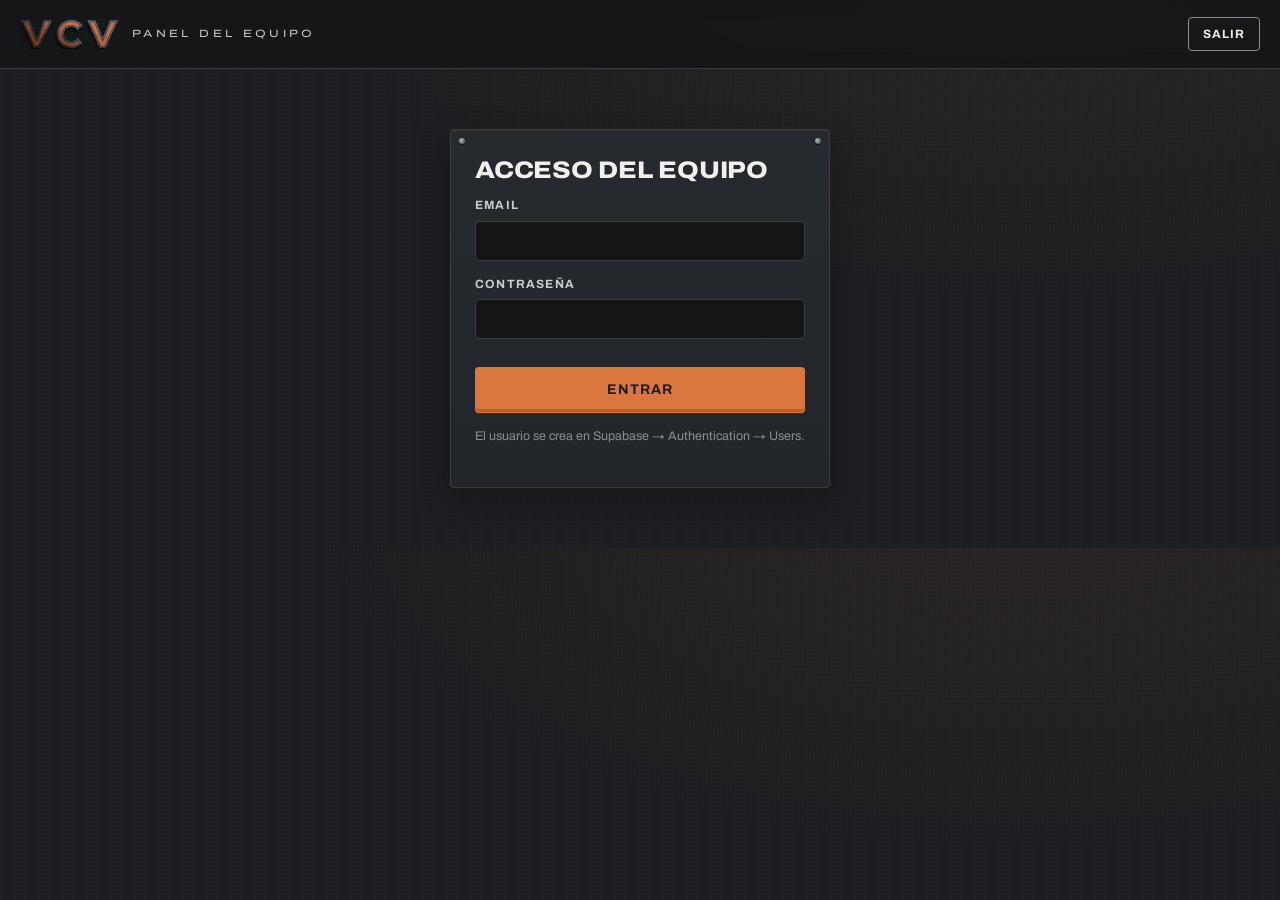
==== admin.html @ 90ddebd8 "Add files via upload" ====
<!doctype html>
<html lang="es">
<head>
<meta charset="utf-8">
<meta name="viewport" content="width=device-width, initial-scale=1">
<meta name="robots" content="noindex, nofollow">
<title>Panel · VCV</title>
<meta name="theme-color" content="#1C1E21">
<link rel="icon" href="favicon.svg" type="image/svg+xml">
<link href="https://fonts.googleapis.com/css2?family=Archivo:wdth,wght@100..125,400..800&family=JetBrains+Mono:wght@400;600;700&display=swap" rel="stylesheet">
<link rel="stylesheet" href="styles.css">
</head>
<body>
<header class="site-header"><div class="wrap" style="max-width:none">
  <a class="brand" href="index.html"><img src="logo-vcv.png" alt="VCV" width="100" height="30"><small>PANEL DEL EQUIPO</small></a>
  <div style="margin-left:auto;display:flex;gap:10px;align-items:center"><span class="dim mono" id="who" style="font-size:12px"></span><button class="btn ghost small" id="logout" hidden>Salir</button></div>
</div></header>
<div id="app"></div>
<script type="module" src="admin.js"></script>
</body>
</html>
---- styles.css ----
/* VCV · Vip Cars Valencia — sistema visual industrial (pizarra, cobre, acero) */
:root {
  --slate-0: #141517;
  --slate-1: #1C1E21;
  --slate-2: #26292D;
  --slate-3: #31353A;
  --line: #3A3E44;
  --steel: #8A8F96;
  --steel-2: #C9CCD0;
  --ink: #F2F0EC;
  --copper: #D9773F;
  --copper-2: #E8894F;
  --copper-ink: #1C1E21;
  --ok: #7FB685;
  --warn: #E0B24F;
  --bad: #D9654F;
  --r: 4px;
  --display: 'Archivo', 'Arial Narrow', system-ui, sans-serif;
  --body: 'Archivo', system-ui, -apple-system, 'Segoe UI', Roboto, sans-serif;
  --mono: 'JetBrains Mono', ui-monospace, 'SF Mono', Menlo, Consolas, monospace;
  --maxw: 1240px;
  color-scheme: dark;
}
* { box-sizing: border-box; }
html { scroll-behavior: smooth; }
body {
  margin: 0; color: var(--ink); font-family: var(--body); font-size: 16px; line-height: 1.55;
  background-color: var(--slate-1);
  background-image:
    radial-gradient(1200px 600px at 80% -10%, rgba(217,119,63,.08), transparent 60%),
    repeating-linear-gradient(90deg, rgba(255,255,255,.012) 0 1px, transparent 1px 3px),
    repeating-linear-gradient(0deg, rgba(0,0,0,.05) 0 1px, transparent 1px 4px);
  -webkit-font-smoothing: antialiased;
}
img, svg { max-width: 100%; display: block; }
a { color: var(--copper); text-decoration: none; }
a:hover { color: var(--copper-2); }
:focus-visible { outline: 2px solid var(--copper); outline-offset: 2px; }
.wrap { max-width: var(--maxw); margin: 0 auto; padding: 0 20px; }
.mono { font-family: var(--mono); font-feature-settings: 'tnum'; }
.muted { color: var(--steel-2); }
.dim { color: var(--steel); }
.sr { position: absolute; width: 1px; height: 1px; overflow: hidden; clip: rect(0 0 0 0); white-space: nowrap; }

/* Tipografía */
h1, h2, h3 { font-family: var(--display); font-stretch: 112%; line-height: 1.08; margin: 0 0 .5em; letter-spacing: -.01em; }
h1 { font-size: clamp(36px, 6vw, 72px); font-weight: 800; text-transform: uppercase; }
h2 { font-size: clamp(26px, 3.4vw, 40px); font-weight: 800; text-transform: uppercase; }
h3 { font-size: 19px; font-weight: 700; }
.eyebrow {
  font-family: var(--mono); font-size: 12px; letter-spacing: .22em; text-transform: uppercase; color: var(--copper);
  display: inline-flex; align-items: center; gap: 10px; margin-bottom: 14px;
}
.eyebrow::before { content: ''; width: 26px; height: 2px; background: var(--copper); }
.lead { font-size: clamp(16px, 1.6vw, 19px); color: var(--steel-2); max-width: 60ch; }

/* Botones */
.btn {
  display: inline-flex; align-items: center; justify-content: center; gap: 10px; cursor: pointer;
  font: 700 14px/1 var(--body); letter-spacing: .08em; text-transform: uppercase;
  padding: 15px 22px; border-radius: var(--r); border: 1px solid transparent; transition: .15s;
  background: var(--copper); color: var(--copper-ink);
  box-shadow: inset 0 -3px 0 rgba(0,0,0,.18), 0 1px 0 rgba(255,255,255,.06);
}
.btn:hover { background: var(--copper-2); color: var(--copper-ink); }
.btn:disabled { opacity: .5; cursor: not-allowed; }
.btn.ghost { background: transparent; color: var(--ink); border-color: var(--steel); box-shadow: none; }
.btn.ghost:hover { border-color: var(--copper); color: var(--copper); }
.btn.small { padding: 10px 14px; font-size: 12px; }
.btn.block { width: 100%; }
.btn .arrow { font-family: var(--mono); }

/* Placa metálica (tarjeta base) con remaches */
.plate {
  position: relative; background: linear-gradient(180deg, var(--slate-2), #22252a);
  border: 1px solid var(--line); border-radius: var(--r);
  box-shadow: inset 0 1px 0 rgba(255,255,255,.04), 0 10px 30px rgba(0,0,0,.25);
}
.plate.rivets::before, .plate.rivets::after {
  content: ''; position: absolute; top: 8px; width: 6px; height: 6px; border-radius: 50%;
  background: radial-gradient(circle at 35% 35%, #b9bec4, #5d6268 70%); box-shadow: 0 1px 0 rgba(0,0,0,.6);
}
.plate.rivets::before { left: 8px; }
.plate.rivets::after { right: 8px; }

/* Cabecera */
.site-header {
  position: sticky; top: 0; z-index: 50; backdrop-filter: blur(8px);
  background: rgba(20,21,23,.86); border-bottom: 1px solid var(--line);
}
.site-header .wrap { display: flex; align-items: center; gap: 24px; height: 68px; }
.brand { display: flex; align-items: center; gap: 12px; color: var(--ink); }
.brand img { height: 30px; width: auto; }
.brand small { font-family: var(--display); font-stretch: 125%; font-size: 10.5px; letter-spacing: .32em; color: var(--steel-2); white-space: nowrap; }
.nav { display: flex; gap: 22px; margin-left: auto; align-items: center; }
.nav a { color: var(--steel-2); font-size: 13px; font-weight: 600; letter-spacing: .06em; text-transform: uppercase; }
.nav a:hover, .nav a.active { color: var(--ink); }
.menu-btn { display: none; margin-left: auto; background: none; border: 1px solid var(--line); color: var(--ink); border-radius: var(--r); padding: 8px 10px; font: 600 12px var(--mono); }
@media (max-width: 920px) {
  .brand small { display: none; }
  .menu-btn { display: block; }
  .nav { display: none; position: absolute; top: 68px; left: 0; right: 0; flex-direction: column; align-items: stretch; gap: 0;
         background: var(--slate-0); border-bottom: 1px solid var(--line); padding: 8px 20px 18px; }
  .nav.open { display: flex; }
  .nav a { padding: 12px 0; border-bottom: 1px solid var(--line); }
  .nav .btn { margin-top: 12px; }
}

/* Hero */
.hero { padding: 64px 0 40px; position: relative; overflow: hidden; }
.hero-grid { display: grid; grid-template-columns: 1.05fr .95fr; gap: 40px; align-items: center; }
.hero h1 .copper { color: var(--copper); }
.hero-ctas { display: flex; gap: 12px; flex-wrap: wrap; margin: 28px 0 30px; }
.specs-strip { display: grid; grid-template-columns: repeat(3, 1fr); border: 1px solid var(--line); border-radius: var(--r); overflow: hidden; }
.specs-strip div { padding: 14px 16px; border-right: 1px solid var(--line); background: rgba(255,255,255,.015); }
.specs-strip div:last-child { border-right: 0; }
.specs-strip b { display: block; font-family: var(--mono); font-size: 20px; color: var(--copper); }
.specs-strip span { font-size: 12px; color: var(--steel-2); text-transform: uppercase; letter-spacing: .08em; }
.order-sheet { padding: 22px 22px 18px; }
.order-sheet .sheet-head { display: flex; justify-content: space-between; align-items: center; font-family: var(--mono); font-size: 12px; color: var(--steel); letter-spacing: .1em; margin-bottom: 8px; padding: 0 10px; }
.stamp {
  font-family: var(--mono); font-weight: 700; font-size: 12px; letter-spacing: .14em; text-transform: uppercase;
  color: var(--copper); border: 2px solid var(--copper); padding: 4px 8px; border-radius: 3px; transform: rotate(-3deg); display: inline-block;
}
.stamp.ok { color: var(--ok); border-color: var(--ok); }
.order-sheet dl { display: grid; grid-template-columns: auto 1fr; gap: 6px 16px; margin: 14px 10px 0; font-size: 14px; }
.order-sheet dt { color: var(--steel); font-family: var(--mono); font-size: 12px; text-transform: uppercase; letter-spacing: .08em; padding-top: 2px; }
.order-sheet dd { margin: 0; border-bottom: 1px dashed var(--line); padding-bottom: 6px; }
@media (max-width: 920px) { .hero-grid { grid-template-columns: 1fr; } .hero { padding-top: 36px; } }

/* Secciones */
section { padding: 64px 0; }
.section-head { display: flex; justify-content: space-between; align-items: end; gap: 20px; margin-bottom: 26px; flex-wrap: wrap; }
.section-head p { margin: 0; }
.blueprint {
  background-image:
    linear-gradient(rgba(138,143,150,.06) 1px, transparent 1px),
    linear-gradient(90deg, rgba(138,143,150,.06) 1px, transparent 1px);
  background-size: 32px 32px;
  border-top: 1px solid var(--line); border-bottom: 1px solid var(--line);
}

/* Buscador */
.finder { display: grid; grid-template-columns: 300px 1fr; gap: 24px; align-items: start; }
.filters { padding: 20px 18px; position: sticky; top: 84px; max-height: calc(100vh - 100px); overflow: auto; }
.filters h3 { font-size: 13px; letter-spacing: .14em; text-transform: uppercase; color: var(--steel-2); display: flex; justify-content: space-between; align-items: center; }
.fgroup { padding: 14px 0; border-top: 1px solid var(--line); }
.fgroup:first-of-type { border-top: 0; }
.flabel { display: flex; justify-content: space-between; font-size: 12px; font-weight: 700; letter-spacing: .1em; text-transform: uppercase; color: var(--steel-2); margin-bottom: 9px; }
.flabel output { font-family: var(--mono); color: var(--copper); font-weight: 600; letter-spacing: 0; text-transform: none; }
.chips { display: flex; flex-wrap: wrap; gap: 6px; }
.chip {
  font: 600 12.5px var(--body); color: var(--steel-2); background: var(--slate-1); border: 1px solid var(--line);
  padding: 7px 10px; border-radius: 3px; cursor: pointer; transition: .12s;
}
.chip:hover { border-color: var(--steel); color: var(--ink); }
.chip[aria-pressed="true"] { background: rgba(217,119,63,.14); border-color: var(--copper); color: var(--ink); }
.swatches { display: flex; flex-wrap: wrap; gap: 8px; }
.swatch { width: 28px; height: 28px; border-radius: 50%; border: 2px solid var(--line); cursor: pointer; position: relative; }
.swatch[aria-pressed="true"] { border-color: var(--copper); box-shadow: 0 0 0 3px rgba(217,119,63,.25); }
select, input[type=text], input[type=email], input[type=tel], input[type=number], input[type=password], input[type=url], textarea {
  width: 100%; background: var(--slate-0); color: var(--ink); border: 1px solid var(--line); border-radius: var(--r);
  padding: 11px 12px; font: 15px var(--body);
}
select:focus, input:focus, textarea:focus { border-color: var(--copper); outline: none; }
textarea { min-height: 96px; resize: vertical; }
.row2 { display: grid; grid-template-columns: 1fr 1fr; gap: 8px; }

/* Deslizador tipo dial */
input[type=range] { -webkit-appearance: none; appearance: none; width: 100%; background: transparent; height: 26px; }
input[type=range]::-webkit-slider-runnable-track { height: 6px; border-radius: 3px; background: repeating-linear-gradient(90deg, var(--line) 0 2px, var(--slate-0) 2px 8px); border: 1px solid var(--line); }
input[type=range]::-moz-range-track { height: 6px; border-radius: 3px; background: var(--slate-0); border: 1px solid var(--line); }
input[type=range]::-webkit-slider-thumb { -webkit-appearance: none; margin-top: -8px; width: 20px; height: 20px; border-radius: 50%; background: radial-gradient(circle at 35% 35%, #f0a070, var(--copper) 60%, #a5552a); border: 2px solid var(--slate-0); box-shadow: 0 0 0 1px var(--steel); cursor: grab; }
input[type=range]::-moz-range-thumb { width: 18px; height: 18px; border-radius: 50%; background: var(--copper); border: 2px solid var(--slate-0); cursor: grab; }
.dual { position: relative; height: 26px; }
.dual input[type=range] { position: absolute; inset: 0; pointer-events: none; }
.dual input[type=range]::-webkit-slider-thumb { pointer-events: all; }
.dual input[type=range]::-moz-range-thumb { pointer-events: all; }
.dual input[type=range]:nth-child(2)::-webkit-slider-runnable-track { background: transparent; border-color: transparent; }

.results-bar { display: flex; justify-content: space-between; align-items: center; gap: 12px; margin-bottom: 14px; flex-wrap: wrap; }
.results-bar .count { font-family: var(--mono); font-size: 13px; color: var(--steel-2); }
.results-bar select { width: auto; padding: 8px 10px; font-size: 13px; }
.grid { display: grid; grid-template-columns: repeat(auto-fill, minmax(280px, 1fr)); gap: 18px; }
.mobile-filter-btn { display: none; }
@media (max-width: 920px) {
  .finder { grid-template-columns: 1fr; }
  .filters { position: fixed; inset: 0 0 0 0; z-index: 80; max-height: none; top: 0; border-radius: 0; display: none; padding-bottom: 90px; }
  .filters.open { display: block; }
  .filters .close-filters { display: inline-flex; }
  .mobile-filter-btn { display: inline-flex; }
  .filters-apply { position: fixed; left: 0; right: 0; bottom: 0; padding: 12px 18px; background: var(--slate-0); border-top: 1px solid var(--line); }
}
.close-filters { display: none; }
@media (min-width: 921px) { .filters-apply { display: none; } }

/* Tarjeta de coche = hoja de inspección */
.car {
  display: flex; flex-direction: column; overflow: hidden; transition: transform .15s, border-color .15s; color: var(--ink);
}
.car:hover { transform: translateY(-2px); border-color: var(--steel); color: var(--ink); }
.car .art { aspect-ratio: 16 / 9; background: var(--slate-0); border-bottom: 1px solid var(--line); position: relative; }
.car .art svg, .car .art img { width: 100%; height: 100%; object-fit: cover; }
.car .tag { position: absolute; top: 10px; left: 10px; }
.car .fresh { position: absolute; top: 10px; right: 10px; font: 600 10.5px var(--mono); letter-spacing: .08em; text-transform: uppercase; background: rgba(20,21,23,.8); border: 1px solid var(--line); color: var(--ok); padding: 4px 7px; border-radius: 3px; }
.car .body { padding: 14px 16px 16px; display: flex; flex-direction: column; gap: 8px; flex: 1; }
.car .make { font: 700 11px var(--mono); letter-spacing: .16em; text-transform: uppercase; color: var(--steel); }
.car h3 { margin: 0; font-size: 18px; text-transform: none; }
.car .version { font-size: 13px; color: var(--steel-2); margin-top: -4px; }
.specline { display: flex; flex-wrap: wrap; gap: 4px 12px; font: 12.5px var(--mono); color: var(--steel-2); border-top: 1px dashed var(--line); border-bottom: 1px dashed var(--line); padding: 8px 0; }
.price-block { display: flex; justify-content: space-between; align-items: end; margin-top: auto; padding-top: 6px; }
.price-block .lbl { font-size: 10.5px; letter-spacing: .12em; text-transform: uppercase; color: var(--steel); }
.price-block .total { font: 700 24px var(--mono); color: var(--copper); line-height: 1.1; }
.price-block .es { font: 12px var(--mono); color: var(--steel); text-decoration: line-through; }
.save { font: 700 12px var(--mono); color: var(--copper-ink); background: var(--ok); padding: 5px 8px; border-radius: 3px; white-space: nowrap; }
.alt-badge { font: 600 10.5px var(--mono); letter-spacing: .1em; text-transform: uppercase; color: var(--warn); border: 1px solid var(--warn); padding: 3px 6px; border-radius: 3px; background: rgba(20,21,23,.8); }
.demo-badge { font: 600 10.5px var(--mono); letter-spacing: .1em; color: var(--steel-2); border: 1px solid var(--steel); padding: 3px 6px; border-radius: 3px; background: rgba(20,21,23,.8); }

.cta-bar { margin-top: 22px; padding: 20px 22px; display: flex; gap: 18px; align-items: center; justify-content: space-between; flex-wrap: wrap;
  border: 1px dashed var(--copper); background: rgba(217,119,63,.06); border-radius: var(--r); }
.cta-bar p { margin: 0; max-width: 62ch; }

/* Pasos */
.steps { display: grid; grid-template-columns: repeat(5, 1fr); gap: 14px; counter-reset: step; }
.step { padding: 20px 16px; }
.step .n { font: 700 34px var(--mono); color: var(--copper); line-height: 1; margin-bottom: 10px; }
.step p { font-size: 14px; color: var(--steel-2); margin: 0; }
@media (max-width: 920px) { .steps { grid-template-columns: 1fr 1fr; } }
@media (max-width: 560px) { .steps { grid-template-columns: 1fr; } }

/* Dos caminos */
.paths { display: grid; grid-template-columns: 1fr 1fr; gap: 18px; }
.path { padding: 28px 24px; }
.path ul { padding-left: 18px; color: var(--steel-2); }
@media (max-width: 780px) { .paths { grid-template-columns: 1fr; } }

/* Servicios */
.services { display: grid; grid-template-columns: repeat(3, 1fr); gap: 18px; }
.service { padding: 26px 22px 22px; display: flex; flex-direction: column; gap: 10px; }
.service .num { font: 700 13px var(--mono); color: var(--copper); letter-spacing: .14em; }
.pricelist { list-style: none; padding: 0; margin: 4px 0 0; }
.pricelist li { display: flex; justify-content: space-between; gap: 12px; padding: 9px 0; border-bottom: 1px dashed var(--line); font-size: 14px; }
.pricelist li b { font-family: var(--mono); color: var(--copper); white-space: nowrap; }
@media (max-width: 920px) { .services { grid-template-columns: 1fr; } }

/* Informe 200 puntos */
.report { display: grid; grid-template-columns: 1fr 1.1fr; gap: 30px; align-items: center; }
.bars { display: grid; gap: 10px; }
.bar { display: grid; grid-template-columns: 170px 1fr 44px; gap: 12px; align-items: center; font-size: 13.5px; }
.bar .track { height: 10px; background: var(--slate-0); border: 1px solid var(--line); border-radius: 2px; overflow: hidden; }
.bar .fill { height: 100%; background: repeating-linear-gradient(90deg, var(--copper) 0 6px, #b85f2f 6px 8px); }
.bar b { font-family: var(--mono); color: var(--copper); text-align: right; }
@media (max-width: 860px) { .report { grid-template-columns: 1fr; } .bar { grid-template-columns: 120px 1fr 40px; } }

/* FAQ */
details { border-bottom: 1px solid var(--line); padding: 16px 0; }
summary { cursor: pointer; font-weight: 700; list-style: none; display: flex; justify-content: space-between; gap: 16px; }
summary::after { content: '+'; font-family: var(--mono); color: var(--copper); font-size: 20px; line-height: 1; }
details[open] summary::after { content: '−'; }
details p { color: var(--steel-2); margin: 10px 0 0; }

/* Formularios */
.form { display: grid; gap: 14px; }
.field label, .field .label { display: block; font-size: 12px; font-weight: 700; letter-spacing: .1em; text-transform: uppercase; color: var(--steel-2); margin-bottom: 6px; }
.field .hint { font-size: 12.5px; color: var(--steel); margin-top: 4px; }
.check { display: flex; gap: 10px; align-items: flex-start; font-size: 14px; color: var(--steel-2); }
.check input { margin-top: 4px; accent-color: var(--copper); width: 16px; height: 16px; }
.hp { position: absolute; left: -9999px; }
.alert { padding: 12px 14px; border-radius: var(--r); font-size: 14px; border: 1px solid; }
.alert.err { border-color: var(--bad); color: #f3b5a8; background: rgba(217,101,79,.08); }
.alert.ok { border-color: var(--ok); color: #cfe9d2; background: rgba(127,182,133,.08); }
.alert.info { border-color: var(--steel); color: var(--steel-2); background: rgba(138,143,150,.06); }
.stepper { display: flex; gap: 6px; margin-bottom: 20px; }
.stepper span { flex: 1; font: 600 11px var(--mono); letter-spacing: .12em; text-transform: uppercase; color: var(--steel); padding-top: 10px; border-top: 3px solid var(--line); }
.stepper span.on { color: var(--ink); border-color: var(--copper); }
.form-step[hidden] { display: none; }
.form-nav { display: flex; justify-content: space-between; gap: 12px; margin-top: 8px; }

/* Ficha */
.detail { display: grid; grid-template-columns: 1.25fr .75fr; gap: 26px; align-items: start; padding-top: 28px; }
.detail .art-big { aspect-ratio: 16/9; overflow: hidden; }
.spec-table { width: 100%; border-collapse: collapse; font-size: 14px; }
.spec-table td { padding: 9px 0; border-bottom: 1px dashed var(--line); }
.spec-table td:first-child { color: var(--steel); width: 45%; }
.spec-table td:last-child { font-family: var(--mono); }
.breakdown { width: 100%; border-collapse: collapse; font-size: 14px; }
.breakdown td { padding: 8px 0; border-bottom: 1px dashed var(--line); }
.breakdown td:last-child { text-align: right; font-family: var(--mono); white-space: nowrap; }
.breakdown tr.total td { border-top: 2px solid var(--copper); border-bottom: 0; font-weight: 800; font-size: 17px; padding-top: 12px; }
.breakdown tr.total td:last-child { color: var(--copper); font-size: 22px; }
.sticky-col { position: sticky; top: 84px; }
.includes { list-style: none; padding: 0; margin: 10px 0 0; display: grid; gap: 8px; font-size: 14px; }
.includes li::before { content: '■'; color: var(--copper); margin-right: 10px; font-size: 10px; vertical-align: 2px; }
@media (max-width: 920px) { .detail { grid-template-columns: 1fr; } .sticky-col { position: static; } }

/* Mi pedido */
.timeline { display: flex; gap: 0; margin: 18px 0 6px; overflow-x: auto; }
.timeline div { flex: 1; min-width: 92px; font: 600 10.5px var(--mono); letter-spacing: .08em; text-transform: uppercase; color: var(--steel); padding-top: 12px; border-top: 3px solid var(--line); padding-right: 8px; }
.timeline div.done { color: var(--steel-2); border-color: var(--copper); }
.timeline div.now { color: var(--ink); border-color: var(--copper); }
.proposal { cursor: pointer; }
.proposal.selected { border-color: var(--copper); box-shadow: 0 0 0 1px var(--copper), 0 10px 30px rgba(0,0,0,.25); }
.opt { display: flex; gap: 12px; align-items: flex-start; padding: 12px 14px; border: 1px solid var(--line); border-radius: var(--r); cursor: pointer; background: var(--slate-1); }
.opt:has(input:checked) { border-color: var(--copper); background: rgba(217,119,63,.07); }
.opt input { accent-color: var(--copper); margin-top: 4px; }
.opt .p { margin-left: auto; font-family: var(--mono); color: var(--copper); white-space: nowrap; }
.opt small { display: block; color: var(--steel); font-size: 12.5px; }

/* Pie */
.site-footer { border-top: 1px solid var(--line); padding: 40px 0 90px; color: var(--steel); font-size: 13.5px; background: var(--slate-0); }
.footer-grid { display: grid; grid-template-columns: 1.4fr 1fr 1fr; gap: 24px; }
.footer-grid a { color: var(--steel-2); display: block; padding: 3px 0; }
@media (max-width: 720px) { .footer-grid { grid-template-columns: 1fr; } }
.wa {
  position: fixed; right: 18px; bottom: 18px; z-index: 60; width: 56px; height: 56px; border-radius: 50%;
  background: #25D366; display: grid; place-items: center; box-shadow: 0 8px 20px rgba(0,0,0,.4);
}
.demo-ribbon { background: repeating-linear-gradient(-45deg, #2b2e33 0 12px, #26292d 12px 24px); border-bottom: 1px solid var(--line); text-align: center; font: 600 11.5px var(--mono); letter-spacing: .1em; color: var(--warn); padding: 6px 12px; }

/* Admin */
.admin-shell { display: grid; grid-template-columns: 220px 1fr; min-height: calc(100vh - 68px); }
.admin-nav { border-right: 1px solid var(--line); padding: 18px 12px; background: var(--slate-0); }
.admin-nav button { display: block; width: 100%; text-align: left; background: none; border: 0; color: var(--steel-2); padding: 11px 12px; border-radius: var(--r); font: 600 14px var(--body); cursor: pointer; }
.admin-nav button.on { background: var(--slate-2); color: var(--ink); box-shadow: inset 3px 0 0 var(--copper); }
.admin-main { padding: 22px 24px 80px; overflow-x: auto; }
table.data { width: 100%; border-collapse: collapse; font-size: 13.5px; }
table.data th { text-align: left; font: 600 11px var(--mono); letter-spacing: .1em; text-transform: uppercase; color: var(--steel); padding: 8px 10px; border-bottom: 1px solid var(--line); }
table.data td { padding: 10px; border-bottom: 1px solid var(--line); vertical-align: top; }
table.data tr:hover td { background: rgba(255,255,255,.02); }
table.data tr.click { cursor: pointer; }
.pill { font: 600 11px var(--mono); padding: 3px 7px; border-radius: 3px; border: 1px solid var(--line); color: var(--steel-2); white-space: nowrap; }
.pill.nuevo { color: var(--copper); border-color: var(--copper); }
.pill.ok { color: var(--ok); border-color: var(--ok); }
.pill.warn { color: var(--warn); border-color: var(--warn); }
.drawer { position: fixed; top: 0; right: 0; bottom: 0; width: min(760px, 100%); background: var(--slate-1); border-left: 1px solid var(--line); z-index: 90; overflow: auto; padding: 22px 24px 60px; box-shadow: -20px 0 50px rgba(0,0,0,.5); }
.drawer-head { display: flex; justify-content: space-between; align-items: center; gap: 12px; margin-bottom: 16px; }
.kv { display: grid; grid-template-columns: 160px 1fr; gap: 6px 14px; font-size: 14px; }
.kv dt { color: var(--steel); }
.kv dd { margin: 0; }
.toolbar { display: flex; gap: 10px; flex-wrap: wrap; align-items: center; margin-bottom: 16px; }
.calc-box { padding: 14px 16px; margin-top: 10px; }
@media (max-width: 760px) { .admin-shell { grid-template-columns: 1fr; } .admin-nav { display: flex; overflow-x: auto; border-right: 0; border-bottom: 1px solid var(--line); padding: 8px; } .admin-nav button { white-space: nowrap; width: auto; } }

.toast { position: fixed; bottom: 22px; left: 50%; transform: translateX(-50%); background: var(--slate-3); border: 1px solid var(--line); padding: 12px 16px; border-radius: var(--r); z-index: 100; font-size: 14px; box-shadow: 0 10px 30px rgba(0,0,0,.4); }
.empty { padding: 40px 20px; text-align: center; color: var(--steel-2); }
.legal h2 { font-size: 24px; margin-top: 36px; }
.legal p, .legal li { color: var(--steel-2); }

/* acceso equipo en cabecera */
.nav .team-link{border:1px solid #3a3e44;padding:6px 12px;font-size:.8rem;letter-spacing:.08em;text-transform:uppercase;color:#8A8F96}
.nav .team-link:hover{color:#F2F0EC;border-color:#8A8F96}
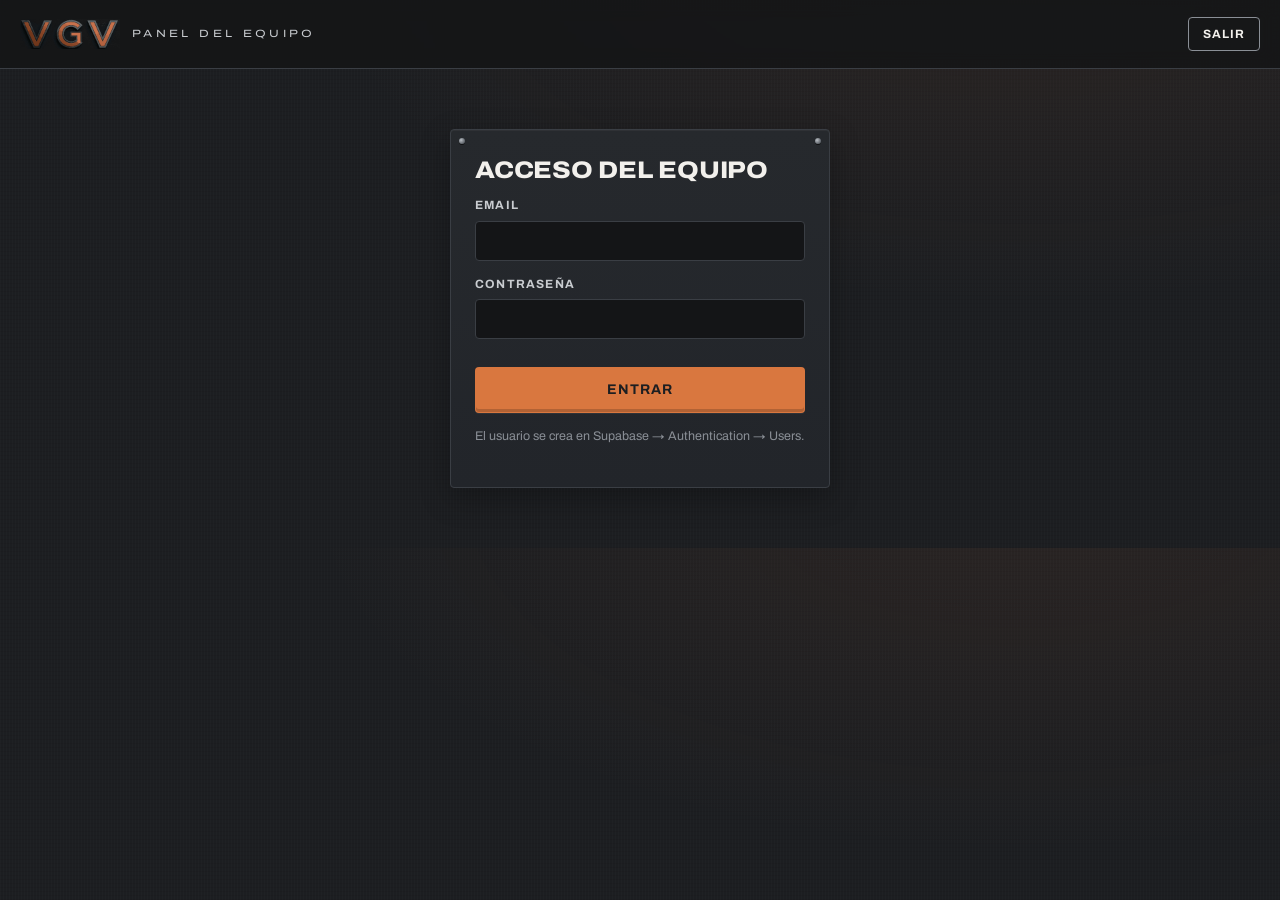
==== commit 799fae56: "Nuevo nombre: VGV · Vip Garage Valencia (logo VGV)" ====
--- a/admin.html
+++ b/admin.html
@@ -4,7 +4,7 @@
 <meta charset="utf-8">
 <meta name="viewport" content="width=device-width, initial-scale=1">
 <meta name="robots" content="noindex, nofollow">
-<title>Panel · VCV</title>
+<title>Panel · VGV</title>
 <meta name="theme-color" content="#1C1E21">
 <link rel="icon" href="favicon.svg" type="image/svg+xml">
 <link href="https://fonts.googleapis.com/css2?family=Archivo:wdth,wght@100..125,400..800&family=JetBrains+Mono:wght@400;600;700&display=swap" rel="stylesheet">
@@ -12,7 +12,7 @@
 </head>
 <body>
 <header class="site-header"><div class="wrap" style="max-width:none">
-  <a class="brand" href="index.html"><img src="logo-vcv.png" alt="VCV" width="100" height="30"><small>PANEL DEL EQUIPO</small></a>
+  <a class="brand" href="index.html"><img src="logo-vgv.png" alt="VGV" width="100" height="30"><small>PANEL DEL EQUIPO</small></a>
   <div style="margin-left:auto;display:flex;gap:10px;align-items:center"><span class="dim mono" id="who" style="font-size:12px"></span><button class="btn ghost small" id="logout" hidden>Salir</button></div>
 </div></header>
 <div id="app"></div>
